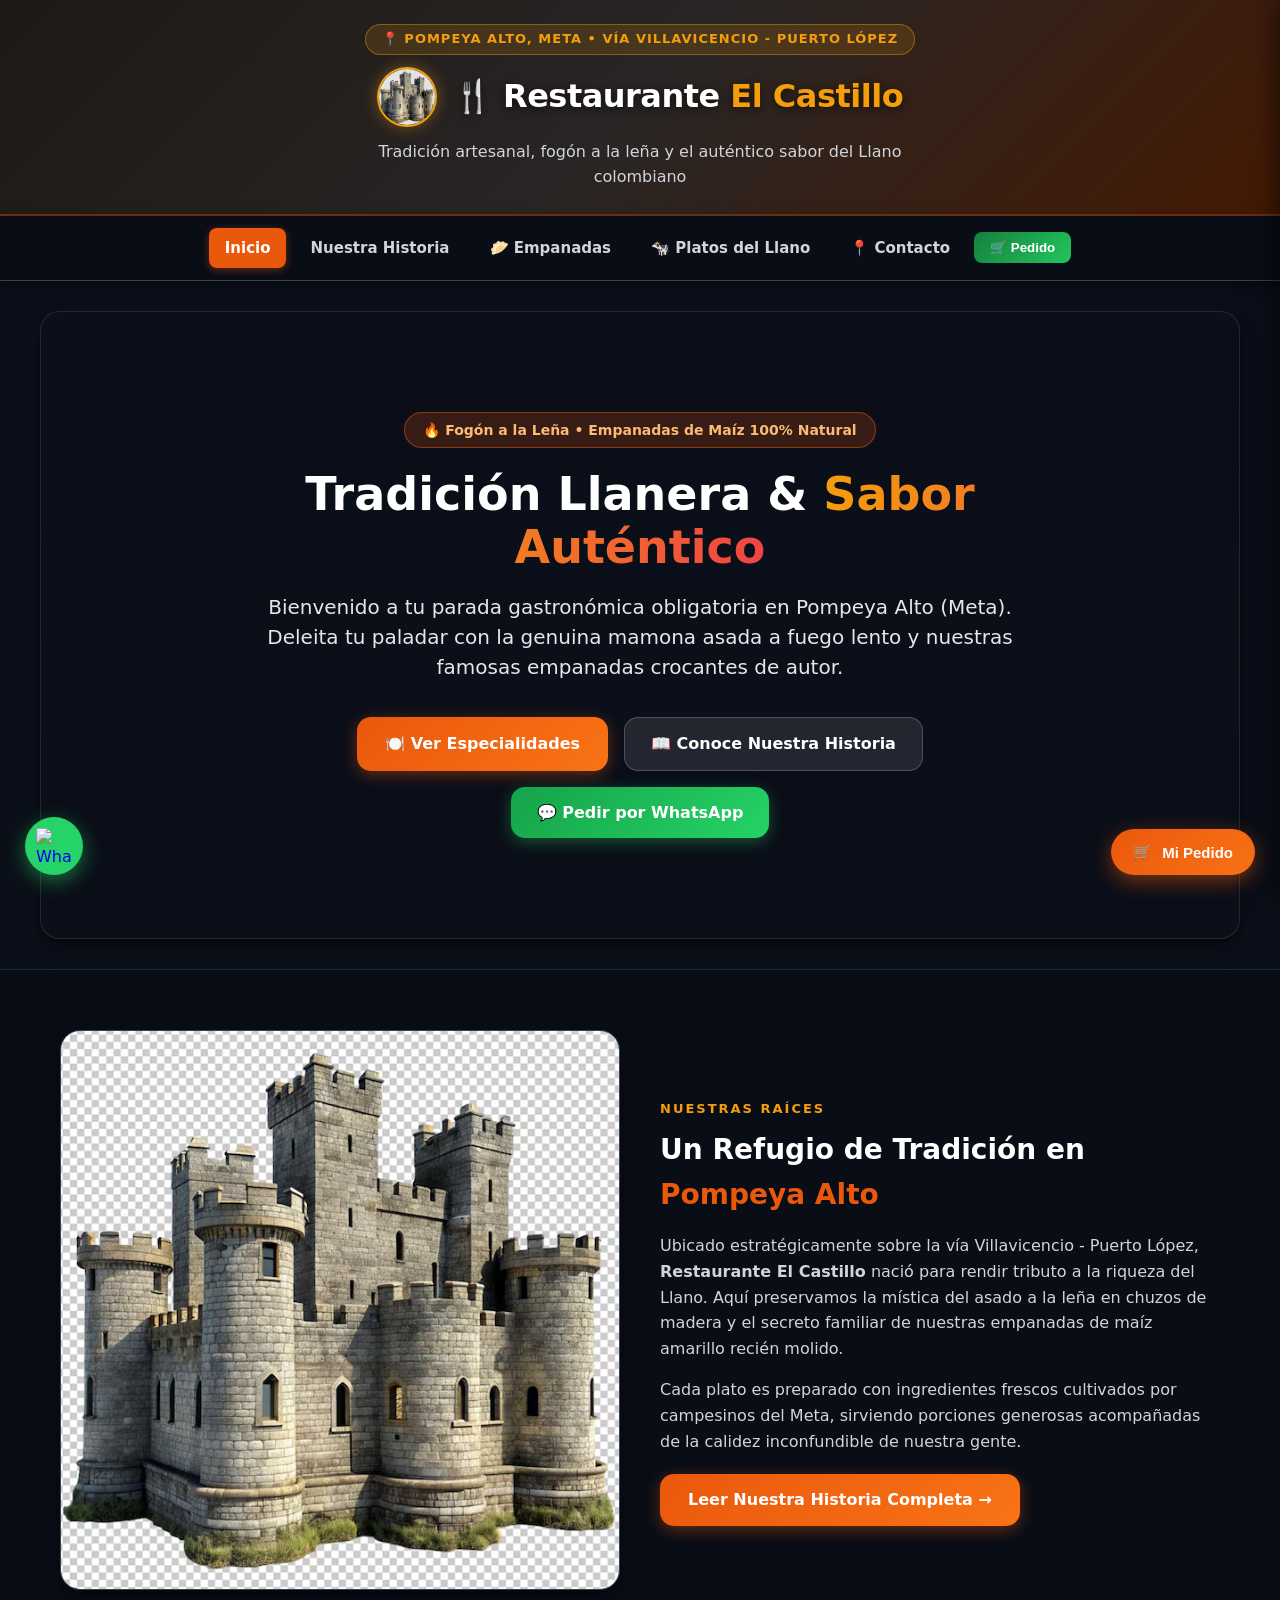
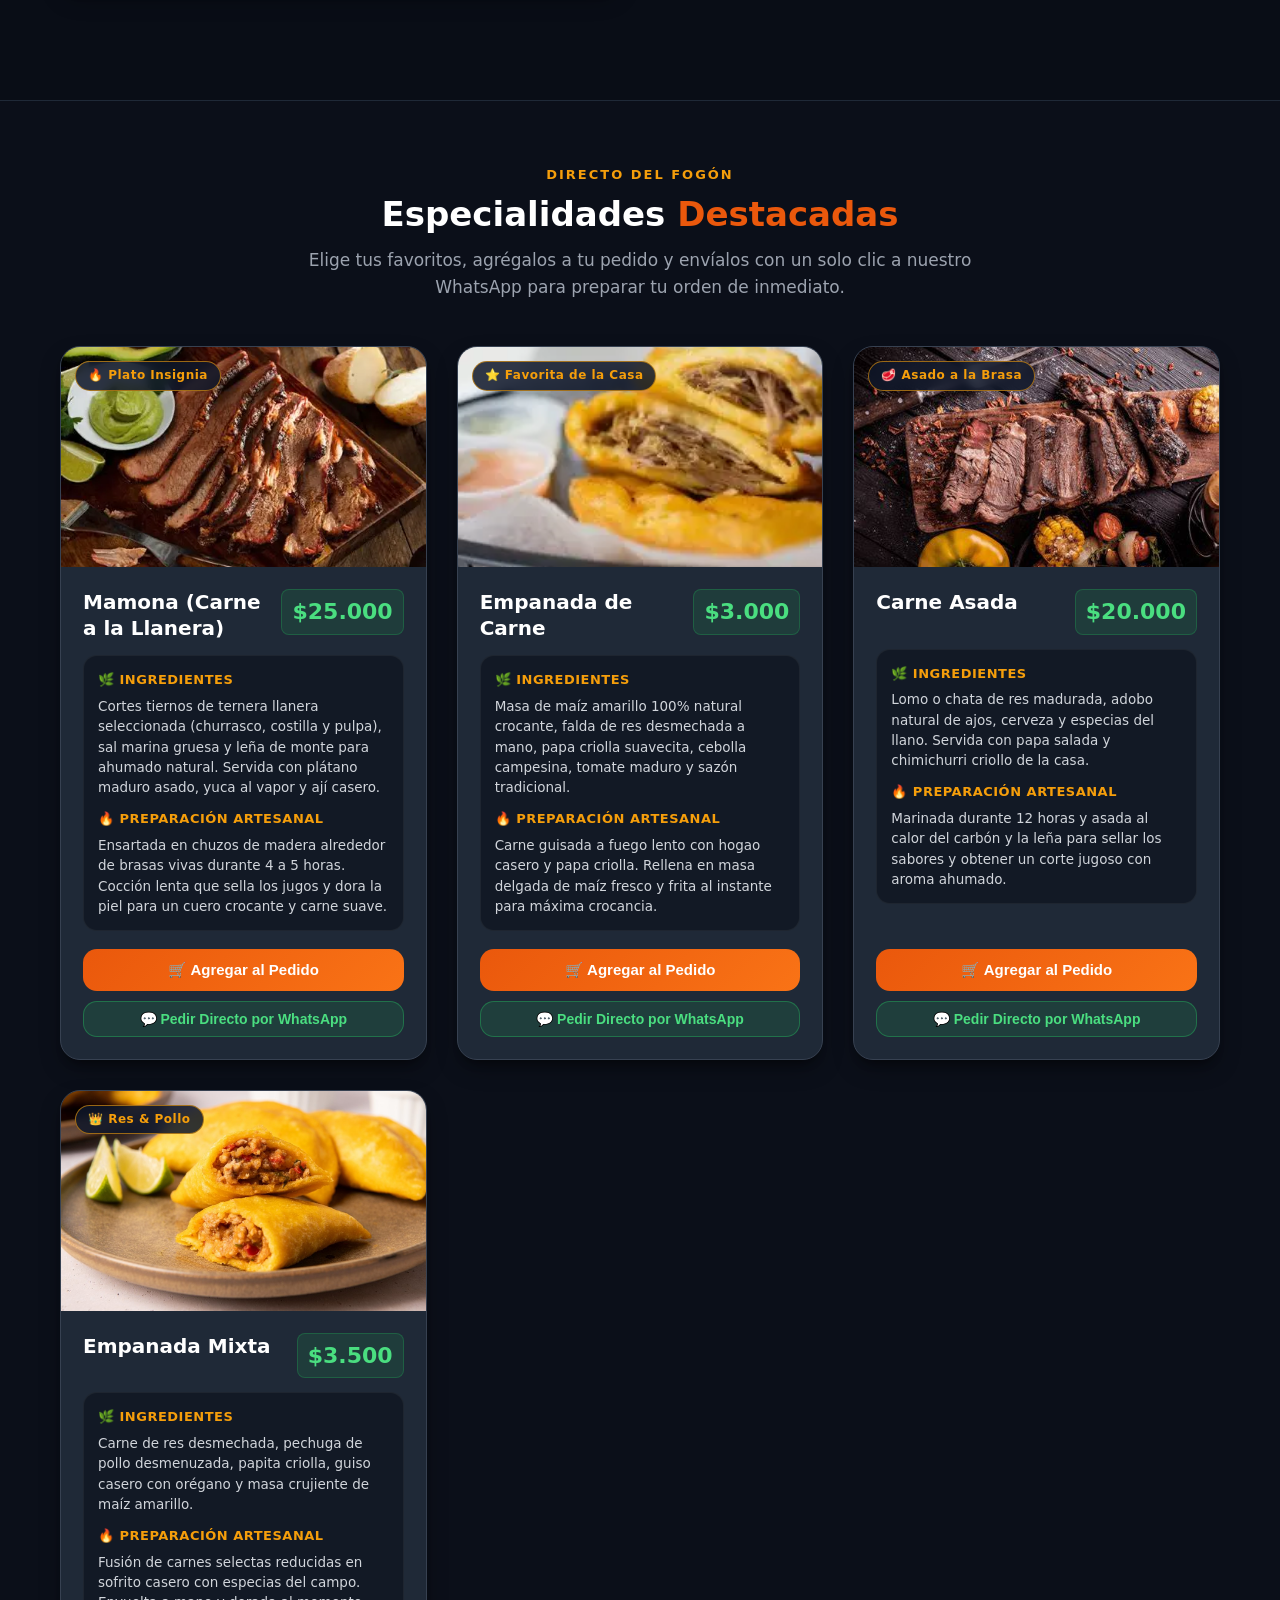
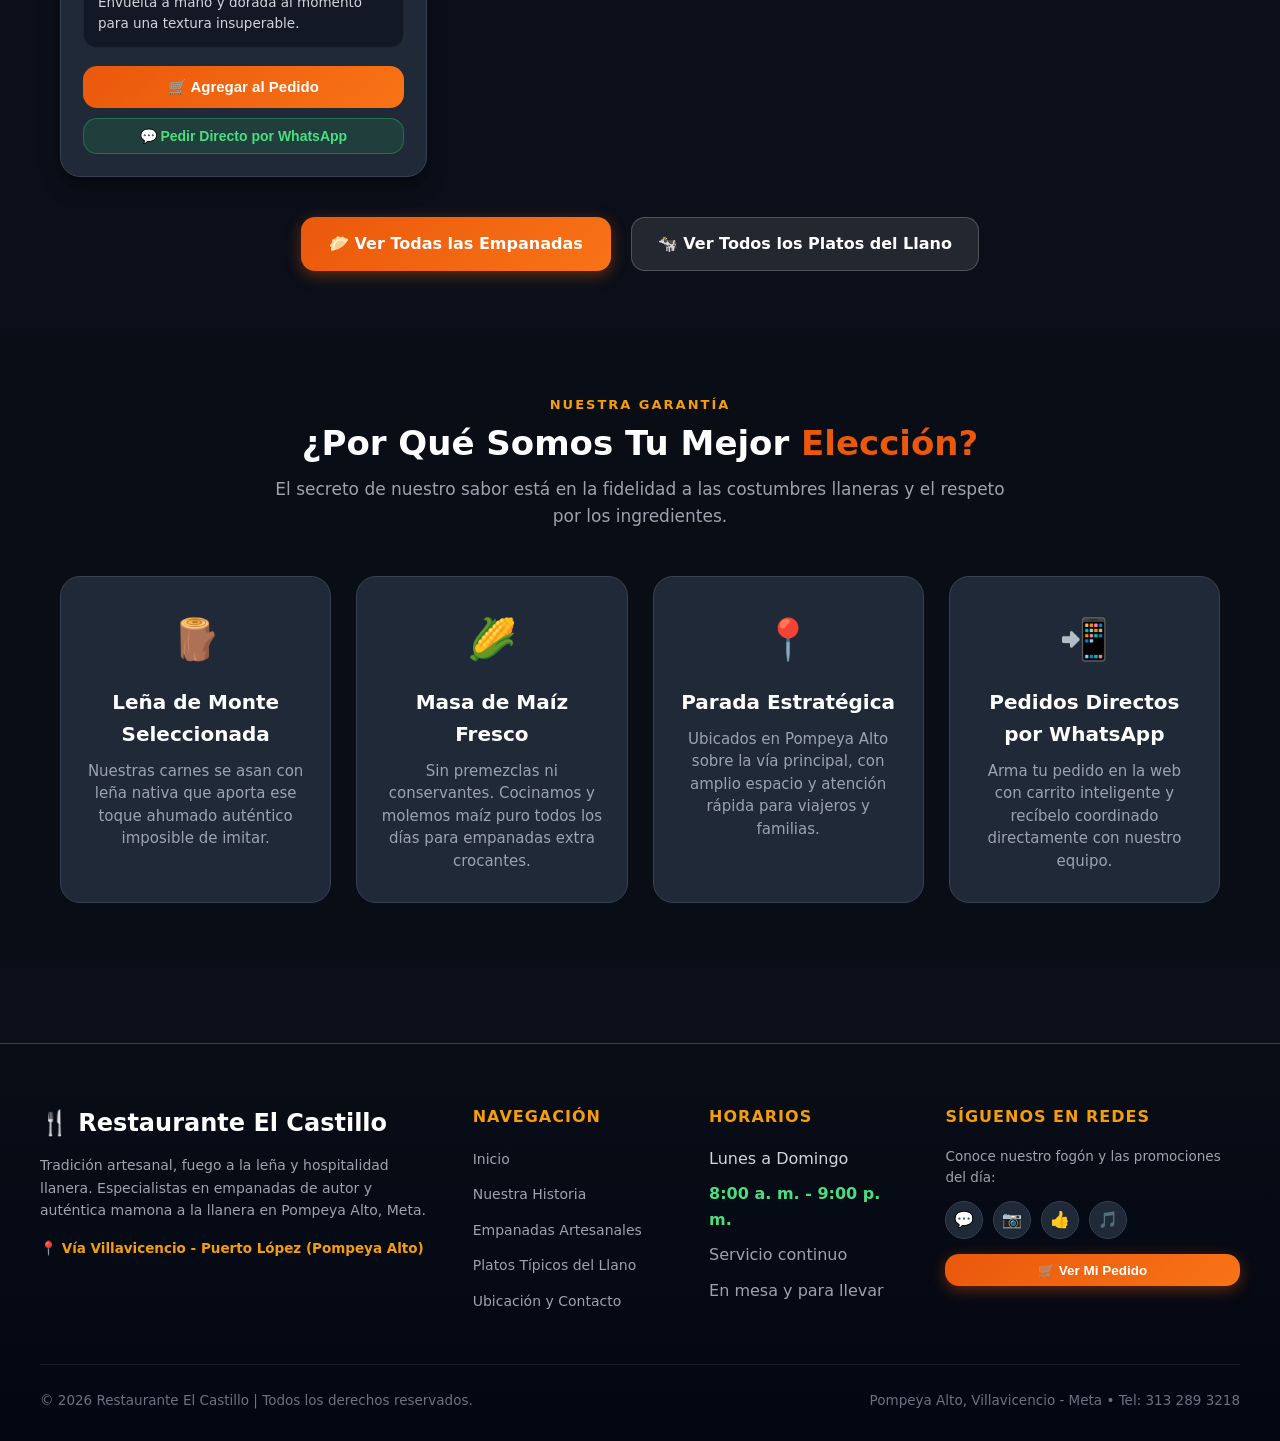
==== index.html @ 18d4d0b6 "Add files via upload Primera versión de la página del restaurante" ====
<!DOCTYPE html>
<html lang="es">
<head>
    <meta charset="UTF-8">
    <meta name="viewport" content="width=device-width, initial-scale=1.0">
    <title>Restaurante El Castillo | Sabor Auténtico del Llano y Empanadas</title>
    <link rel="icon" href="imgs/castillo.avif">
    <link rel="stylesheet" href="css/estilos.css">
</head>
<body>

<header>
    <div class="header-container">
        <span class="brand-badge">📍 Pompeya Alto, Meta • Vía Villavicencio - Puerto López</span>
        <div class="header-logo-title">
            <img src="imgs/castillo.avif" alt="Logo Restaurante El Castillo" class="header-logo-img">
            <h1>🍴 Restaurante <span>El Castillo</span></h1>
        </div>
        <p>Tradición artesanal, fogón a la leña y el auténtico sabor del Llano colombiano</p>
    </div>
</header>

<nav>
    <a href="index.html" class="active">Inicio</a>
    <a href="historia.html">Nuestra Historia</a>
    <a href="empanadas.html">🥟 Empanadas</a>
    <a href="llano.html">🐄 Platos del Llano</a>
    <a href="contacto.html">📍 Contacto</a>
    <button class="nav-cart-btn" onclick="CastilloCart.openCart()">
        🛒 Pedido <span class="nav-cart-badge" style="display:none;">0</span>
    </button>
</nav>

<!-- Hero Principal -->
<section id="inicio" class="hero">
    <div class="hero-content">
        <div class="hero-badge">
            🔥 Fogón a la Leña • Empanadas de Maíz 100% Natural
        </div>
        <h2>Tradición Llanera & <span>Sabor Auténtico</span></h2>
        <p>
            Bienvenido a tu parada gastronómica obligatoria en Pompeya Alto (Meta). Deleita tu paladar con la genuina mamona asada a fuego lento y nuestras famosas empanadas crocantes de autor.
        </p>
        <div class="hero-buttons">
            <a href="#especialidades" class="btn-primary">
                🍽️ Ver Especialidades
            </a>
            <a href="historia.html" class="btn-secondary">
                📖 Conoce Nuestra Historia
            </a>
            <a href="https://wa.me/573132893218?text=¡Hola!%20Deseo%20hacer%20un%20pedido%20en%20Restaurante%20El%20Castillo." target="_blank" class="btn-whatsapp-cta">
                💬 Pedir por WhatsApp
            </a>
        </div>
    </div>
</section>

<!-- Resumen Historia -->
<section id="historia-resumen" style="background: #090d16; border-top: 1px solid #1f2937; border-bottom: 1px solid #1f2937;">
    <div class="container">
        <div class="story-grid">
            <div class="story-image">
                <img src="imgs/castillo.avif" alt="Restaurante El Castillo en Pompeya Alto">
            </div>
            <div class="story-content">
                <span class="section-tag">Nuestras Raíces</span>
                <h3>Un Refugio de Tradición en <span>Pompeya Alto</span></h3>
                <p>
                    Ubicado estratégicamente sobre la vía Villavicencio - Puerto López, <strong>Restaurante El Castillo</strong> nació para rendir tributo a la riqueza del Llano. Aquí preservamos la mística del asado a la leña en chuzos de madera y el secreto familiar de nuestras empanadas de maíz amarillo recién molido.
                </p>
                <p>
                    Cada plato es preparado con ingredientes frescos cultivados por campesinos del Meta, sirviendo porciones generosas acompañadas de la calidez inconfundible de nuestra gente.
                </p>
                <div style="margin-top: 20px;">
                    <a href="historia.html" class="btn-primary" style="display: inline-flex;">
                        Leer Nuestra Historia Completa →
                    </a>
                </div>
            </div>
        </div>
    </div>
</section>

<!-- Especialidades Destacadas -->
<section id="especialidades">
    <div class="container">
        <div class="section-header">
            <span class="section-tag">Directo del Fogón</span>
            <h2 class="section-title">Especialidades <span>Destacadas</span></h2>
            <p class="section-description">
                Elige tus favoritos, agrégalos a tu pedido y envíalos con un solo clic a nuestro WhatsApp para preparar tu orden de inmediato.
            </p>
        </div>

        <div class="productos-grid">

            <!-- Plato 1: Mamona -->
            <div class="card-producto">
                <div class="card-img-wrapper">
                    <span class="card-badge">🔥 Plato Insignia</span>
                    <img src="imgs/mamona.webp" alt="Mamona Llanera El Castillo">
                </div>
                <div class="card-body">
                    <div class="card-header-info">
                        <h3>Mamona (Carne a la Llanera)</h3>
                        <div class="precio-tag">$25.000</div>
                    </div>

                    <div class="detalle-culinario">
                        <div class="culinario-item">
                            <div class="culinario-label">
                                🌿 Ingredientes
                            </div>
                            <div class="culinario-texto">
                                Cortes tiernos de ternera llanera seleccionada (churrasco, costilla y pulpa), sal marina gruesa y leña de monte para ahumado natural. Servida con plátano maduro asado, yuca al vapor y ají casero.
                            </div>
                        </div>
                        <div class="culinario-item">
                            <div class="culinario-label">
                                🔥 Preparación Artesanal
                            </div>
                            <div class="culinario-texto">
                                Ensartada en chuzos de madera alrededor de brasas vivas durante 4 a 5 horas. Cocción lenta que sella los jugos y dora la piel para un cuero crocante y carne suave.
                            </div>
                        </div>
                    </div>

                    <div class="card-actions">
                        <button class="btn-add-cart" onclick="CastilloCart.addItem({ id: 'llano_mamona', name: 'Mamona (Carne a la Llanera)', price: 25000, img: 'imgs/mamona.webp' })">
                            🛒 Agregar al Pedido
                        </button>
                        <button class="btn-quick-wa" onclick="CastilloCart.quickOrder('Mamona (Carne a la Llanera)', 25000)">
                            💬 Pedir Directo por WhatsApp
                        </button>
                    </div>
                </div>
            </div>

            <!-- Plato 2: Empanada de Carne -->
            <div class="card-producto">
                <div class="card-img-wrapper">
                    <span class="card-badge">⭐ Favorita de la Casa</span>
                    <img src="imgs/carne.webp" alt="Empanada de Carne El Castillo">
                </div>
                <div class="card-body">
                    <div class="card-header-info">
                        <h3>Empanada de Carne</h3>
                        <div class="precio-tag">$3.000</div>
                    </div>

                    <div class="detalle-culinario">
                        <div class="culinario-item">
                            <div class="culinario-label">
                                🌿 Ingredientes
                            </div>
                            <div class="culinario-texto">
                                Masa de maíz amarillo 100% natural crocante, falda de res desmechada a mano, papa criolla suavecita, cebolla campesina, tomate maduro y sazón tradicional.
                            </div>
                        </div>
                        <div class="culinario-item">
                            <div class="culinario-label">
                                🔥 Preparación Artesanal
                            </div>
                            <div class="culinario-texto">
                                Carne guisada a fuego lento con hogao casero y papa criolla. Rellena en masa delgada de maíz fresco y frita al instante para máxima crocancia.
                            </div>
                        </div>
                    </div>

                    <div class="card-actions">
                        <button class="btn-add-cart" onclick="CastilloCart.addItem({ id: 'emp_carne', name: 'Empanada de Carne', price: 3000, img: 'imgs/carne.webp' })">
                            🛒 Agregar al Pedido
                        </button>
                        <button class="btn-quick-wa" onclick="CastilloCart.quickOrder('Empanada de Carne', 3000)">
                            💬 Pedir Directo por WhatsApp
                        </button>
                    </div>
                </div>
            </div>

            <!-- Plato 3: Carne Asada -->
            <div class="card-producto">
                <div class="card-img-wrapper">
                    <span class="card-badge">🥩 Asado a la Brasa</span>
                    <img src="imgs/carne asada.jpg" alt="Carne Asada El Castillo">
                </div>
                <div class="card-body">
                    <div class="card-header-info">
                        <h3>Carne Asada</h3>
                        <div class="precio-tag">$20.000</div>
                    </div>

                    <div class="detalle-culinario">
                        <div class="culinario-item">
                            <div class="culinario-label">
                                🌿 Ingredientes
                            </div>
                            <div class="culinario-texto">
                                Lomo o chata de res madurada, adobo natural de ajos, cerveza y especias del llano. Servida con papa salada y chimichurri criollo de la casa.
                            </div>
                        </div>
                        <div class="culinario-item">
                            <div class="culinario-label">
                                🔥 Preparación Artesanal
                            </div>
                            <div class="culinario-texto">
                                Marinada durante 12 horas y asada al calor del carbón y la leña para sellar los sabores y obtener un corte jugoso con aroma ahumado.
                            </div>
                        </div>
                    </div>

                    <div class="card-actions">
                        <button class="btn-add-cart" onclick="CastilloCart.addItem({ id: 'llano_carne_asada', name: 'Carne Asada', price: 20000, img: 'imgs/carne asada.jpg' })">
                            🛒 Agregar al Pedido
                        </button>
                        <button class="btn-quick-wa" onclick="CastilloCart.quickOrder('Carne Asada', 20000)">
                            💬 Pedir Directo por WhatsApp
                        </button>
                    </div>
                </div>
            </div>

            <!-- Plato 4: Empanada Mixta -->
            <div class="card-producto">
                <div class="card-img-wrapper">
                    <span class="card-badge">👑 Res & Pollo</span>
                    <img src="imgs/mixtas.jpg" alt="Empanada Mixta El Castillo">
                </div>
                <div class="card-body">
                    <div class="card-header-info">
                        <h3>Empanada Mixta</h3>
                        <div class="precio-tag">$3.500</div>
                    </div>

                    <div class="detalle-culinario">
                        <div class="culinario-item">
                            <div class="culinario-label">
                                🌿 Ingredientes
                            </div>
                            <div class="culinario-texto">
                                Carne de res desmechada, pechuga de pollo desmenuzada, papita criolla, guiso casero con orégano y masa crujiente de maíz amarillo.
                            </div>
                        </div>
                        <div class="culinario-item">
                            <div class="culinario-label">
                                🔥 Preparación Artesanal
                            </div>
                            <div class="culinario-texto">
                                Fusión de carnes selectas reducidas en sofrito casero con especias del campo. Envuelta a mano y dorada al momento para una textura insuperable.
                            </div>
                        </div>
                    </div>

                    <div class="card-actions">
                        <button class="btn-add-cart" onclick="CastilloCart.addItem({ id: 'emp_mixta', name: 'Empanada Mixta', price: 3500, img: 'imgs/mixtas.jpg' })">
                            🛒 Agregar al Pedido
                        </button>
                        <button class="btn-quick-wa" onclick="CastilloCart.quickOrder('Empanada Mixta', 3500)">
                            💬 Pedir Directo por WhatsApp
                        </button>
                    </div>
                </div>
            </div>

        </div>

        <!-- Enlaces a Menús Completos -->
        <div style="display: flex; justify-content: center; gap: 20px; margin-top: 40px; flex-wrap: wrap;">
            <a href="empanadas.html" class="btn-primary">
                🥟 Ver Todas las Empanadas
            </a>
            <a href="llano.html" class="btn-secondary">
                🐄 Ver Todos los Platos del Llano
            </a>
        </div>
    </div>
</section>

<!-- Sección Por Qué Elegirnos -->
<section id="por-que-elegirnos" style="background: #090d16;">
    <div class="container">
        <div class="section-header">
            <span class="section-tag">Nuestra Garantía</span>
            <h2 class="section-title">¿Por Qué Somos Tu Mejor <span>Elección?</span></h2>
            <p class="section-description">
                El secreto de nuestro sabor está en la fidelidad a las costumbres llaneras y el respeto por los ingredientes.
            </p>
        </div>

        <div class="features-grid">
            <div class="feature-box">
                <span class="feature-icon">🪵</span>
                <h4>Leña de Monte Seleccionada</h4>
                <p>Nuestras carnes se asan con leña nativa que aporta ese toque ahumado auténtico imposible de imitar.</p>
            </div>

            <div class="feature-box">
                <span class="feature-icon">🌽</span>
                <h4>Masa de Maíz Fresco</h4>
                <p>Sin premezclas ni conservantes. Cocinamos y molemos maíz puro todos los días para empanadas extra crocantes.</p>
            </div>

            <div class="feature-box">
                <span class="feature-icon">📍</span>
                <h4>Parada Estratégica</h4>
                <p>Ubicados en Pompeya Alto sobre la vía principal, con amplio espacio y atención rápida para viajeros y familias.</p>
            </div>

            <div class="feature-box">
                <span class="feature-icon">📲</span>
                <h4>Pedidos Directos por WhatsApp</h4>
                <p>Arma tu pedido en la web con carrito inteligente y recíbelo coordinado directamente con nuestro equipo.</p>
            </div>
        </div>
    </div>
</section>

<!-- Footer -->
<footer class="footer">
    <div class="footer-top-grid">
        <div class="footer-brand">
            <h3>🍴 Restaurante El Castillo</h3>
            <p>
                Tradición artesanal, fuego a la leña y hospitalidad llanera. Especialistas en empanadas de autor y auténtica mamona a la llanera en Pompeya Alto, Meta.
            </p>
            <p style="color: #f59e0b; font-weight: 600; font-size: 13.5px;">
                📍 Vía Villavicencio - Puerto López (Pompeya Alto)
            </p>
        </div>

        <div class="footer-col">
            <h4>Navegación</h4>
            <ul>
                <li><a href="index.html">Inicio</a></li>
                <li><a href="historia.html">Nuestra Historia</a></li>
                <li><a href="empanadas.html">Empanadas Artesanales</a></li>
                <li><a href="llano.html">Platos Típicos del Llano</a></li>
                <li><a href="contacto.html">Ubicación y Contacto</a></li>
            </ul>
        </div>

        <div class="footer-col">
            <h4>Horarios</h4>
            <ul>
                <li><span style="color: #d1d5db;">Lunes a Domingo</span></li>
                <li><span style="color: #4ade80; font-weight: 700;">8:00 a. m. - 9:00 p. m.</span></li>
                <li style="margin-top: 10px;"><span style="color: #9ca3af;">Servicio continuo</span></li>
                <li><span style="color: #9ca3af;">En mesa y para llevar</span></li>
            </ul>
        </div>

        <div class="footer-col">
            <h4>Síguenos en Redes</h4>
            <p style="color: #9ca3af; font-size: 13.5px; margin-bottom: 10px;">Conoce nuestro fogón y las promociones del día:</p>
            <div class="footer-socials">
                <a href="https://wa.me/573132893218" target="_blank" class="footer-social-icon" title="WhatsApp Pedidos" aria-label="WhatsApp">
                    💬
                </a>
                <a href="https://instagram.com/restauranteelcastillo" target="_blank" class="footer-social-icon" title="Instagram Oficial" aria-label="Instagram">
                    📷
                </a>
                <a href="https://facebook.com/restauranteelcastillopompeya" target="_blank" class="footer-social-icon" title="Facebook Página" aria-label="Facebook">
                    👍
                </a>
                <a href="https://tiktok.com/@restauranteelcastillo" target="_blank" class="footer-social-icon" title="TikTok" aria-label="TikTok">
                    🎵
                </a>
            </div>
            <div style="margin-top: 15px;">
                <button onclick="CastilloCart.openCart()" class="btn-primary" style="padding: 8px 16px; font-size: 13.5px; width: 100%; justify-content: center;">
                    🛒 Ver Mi Pedido
                </button>
            </div>
        </div>
    </div>

    <div class="footer-bottom">
        <div>
            © 2026 Restaurante El Castillo | Todos los derechos reservados.
        </div>
        <div>
            Pompeya Alto, Villavicencio - Meta • Tel: 313 289 3218
        </div>
    </div>
</footer>

<script src="js/cart.js"></script>
</body>
</html>
---- css/estilos.css ----
/* ==========================================================
   RESTAURANTE EL CASTILLO - ESTILOS PRINCIPALES
   Sabor Tradicional, Cocina a la Leña y Empanadas de Autor
   Pompeya Alto, Meta - Colombia
   ========================================================== */

:root {
    --bg-main: #0b0f19;
    --bg-secondary: #111827;
    --bg-card: #1f2937;
    --bg-card-hover: #263345;
    --color-primary: #ea580c; /* Naranja fuego */
    --color-primary-hover: #c2410c;
    --color-accent: #f59e0b; /* Dorado brasa */
    --color-success: #16a34a; /* Verde precio */
    --color-whatsapp: #25d366; /* Verde WhatsApp */
    --color-text: #f3f4f6;
    --color-text-muted: #9ca3af;
    --color-border: #374151;
    --font-main: 'Segoe UI', system-ui, -apple-system, Roboto, sans-serif;
    --transition: all 0.25s ease-in-out;
    --radius-sm: 8px;
    --radius-md: 14px;
    --radius-lg: 20px;
    --shadow-card: 0 10px 25px -5px rgba(0, 0, 0, 0.4), 0 8px 10px -6px rgba(0, 0, 0, 0.4);
    --shadow-glow: 0 0 20px rgba(234, 88, 12, 0.3);
}

* {
    box-sizing: border-box;
    margin: 0;
    padding: 0;
}

body {
    font-family: var(--font-main);
    background-color: var(--bg-main);
    color: var(--color-text);
    line-height: 1.6;
    overflow-x: hidden;
}

/* ==========================================================
   HEADER & TOP BAR
   ========================================================== */
header {
    background: linear-gradient(135deg, #1c1917 0%, #292524 50%, #451a03 100%);
    border-bottom: 2px solid #78350f;
    padding: 24px 20px;
    text-align: center;
    position: relative;
    box-shadow: 0 4px 20px rgba(0,0,0,0.5);
}

.header-container {
    max-width: 1200px;
    margin: 0 auto;
    display: flex;
    flex-direction: column;
    align-items: center;
    justify-content: center;
    gap: 12px;
}

.brand-badge {
    display: inline-flex;
    align-items: center;
    gap: 8px;
    background: rgba(245, 158, 11, 0.15);
    border: 1px solid rgba(245, 158, 11, 0.4);
    color: var(--color-accent);
    padding: 4px 16px;
    border-radius: 50px;
    font-size: 13px;
    font-weight: 600;
    text-transform: uppercase;
    letter-spacing: 1px;
}

.header-logo-title {
    display: flex;
    align-items: center;
    justify-content: center;
    gap: 16px;
    flex-wrap: wrap;
}

.header-logo-img {
    width: 60px;
    height: 60px;
    border-radius: 50%;
    object-fit: cover;
    border: 2px solid var(--color-accent);
    box-shadow: 0 0 15px rgba(245, 158, 11, 0.4);
}

header h1 {
    font-size: 32px;
    color: #ffffff;
    letter-spacing: -0.5px;
    font-weight: 800;
    text-shadow: 0 2px 8px rgba(0,0,0,0.6);
}

header h1 span {
    color: var(--color-accent);
}

header p {
    color: #d1d5db;
    font-size: 16px;
    max-width: 600px;
    margin: 0 auto;
}

/* ==========================================================
   BARRA DE NAVEGACIÓN
   ========================================================== */
nav {
    display: flex;
    justify-content: center;
    align-items: center;
    gap: 8px;
    background: #090d16;
    padding: 12px 20px;
    position: sticky;
    top: 0;
    z-index: 100;
    box-shadow: 0 4px 12px rgba(0,0,0,0.5);
    border-bottom: 1px solid var(--color-border);
    flex-wrap: wrap;
}

nav a {
    color: #d1d5db;
    text-decoration: none;
    font-weight: 600;
    font-size: 15px;
    padding: 8px 16px;
    border-radius: var(--radius-sm);
    transition: var(--transition);
    display: inline-flex;
    align-items: center;
    gap: 6px;
}

nav a:hover {
    color: #ffffff;
    background: rgba(255, 255, 255, 0.08);
}

nav a.active {
    color: #ffffff;
    background: var(--color-primary);
    box-shadow: 0 2px 8px rgba(234, 88, 12, 0.4);
}

.nav-cart-btn {
    background: linear-gradient(135deg, #15803d, #22c55e);
    color: #ffffff !important;
    border: none;
    cursor: pointer;
    font-weight: 700;
    display: inline-flex;
    align-items: center;
    gap: 8px;
    padding: 8px 16px;
    border-radius: var(--radius-sm);
    transition: var(--transition);
}

.nav-cart-btn:hover {
    filter: brightness(1.1);
    transform: scale(1.03);
}

.nav-cart-badge {
    background: #ffffff;
    color: #15803d;
    border-radius: 50px;
    padding: 2px 7px;
    font-size: 12px;
    font-weight: 800;
    min-width: 20px;
    text-align: center;
}

/* ==========================================================
   SECCIONES Y CONTENEDORES COMUNES
   ========================================================== */
.container {
    max-width: 1200px;
    margin: 0 auto;
    padding: 0 20px;
}

section {
    padding: 60px 20px;
}

.section-header {
    text-align: center;
    max-width: 750px;
    margin: 0 auto 45px auto;
}

.section-tag {
    color: var(--color-accent);
    text-transform: uppercase;
    font-size: 13px;
    font-weight: 700;
    letter-spacing: 2px;
    display: inline-block;
    margin-bottom: 8px;
}

.section-title {
    font-size: 34px;
    font-weight: 800;
    color: #ffffff;
    margin-bottom: 12px;
    line-height: 1.2;
}

.section-title span {
    color: var(--color-primary);
}

.section-description {
    color: var(--color-text-muted);
    font-size: 17px;
}

/* ==========================================================
   HERO BANNER
   ========================================================== */
.hero {
    text-align: center;
    background: linear-gradient(rgba(11, 15, 25, 0.8), rgba(11, 15, 25, 0.9)), 
                url('https://images.unsplash.com/photo-1555396273-367ea4eb4db5?auto=format&fit=crop&w=1600&q=80');
    background-size: cover;
    background-position: center;
    padding: 100px 24px;
    border-radius: var(--radius-lg);
    margin: 30px auto;
    max-width: 1200px;
    box-shadow: var(--shadow-card);
    border: 1px solid rgba(255, 255, 255, 0.1);
    position: relative;
    overflow: hidden;
}

.hero-content {
    max-width: 800px;
    margin: 0 auto;
    position: relative;
    z-index: 2;
}

.hero-badge {
    background: rgba(234, 88, 12, 0.2);
    border: 1px solid rgba(234, 88, 12, 0.5);
    color: #fdba74;
    padding: 6px 18px;
    border-radius: 50px;
    font-size: 14px;
    font-weight: 600;
    display: inline-flex;
    align-items: center;
    gap: 8px;
    margin-bottom: 20px;
}

.hero h2 {
    font-size: 46px;
    font-weight: 900;
    color: #ffffff;
    line-height: 1.15;
    margin-bottom: 18px;
}

.hero h2 span {
    background: linear-gradient(90deg, #f59e0b, #ef4444);
    -webkit-background-clip: text;
    -webkit-text-fill-color: transparent;
}

.hero p {
    font-size: 20px;
    color: #e5e7eb;
    margin-bottom: 35px;
    line-height: 1.5;
}

.hero-buttons {
    display: flex;
    justify-content: center;
    gap: 16px;
    flex-wrap: wrap;
}

/* Subpage Hero */
.page-hero {
    text-align: center;
    background: linear-gradient(180deg, rgba(17, 24, 39, 0.95) 0%, rgba(11, 15, 25, 0.8) 100%);
    padding: 50px 20px 30px;
    border-bottom: 1px solid var(--color-border);
}

.page-hero h1 {
    font-size: 38px;
    color: #ffffff;
    font-weight: 800;
    margin-bottom: 10px;
}

.page-hero p {
    color: var(--color-text-muted);
    font-size: 18px;
    max-width: 650px;
    margin: 0 auto;
}

/* ==========================================================
   BOTONES
   ========================================================== */
.btn-primary {
    background: linear-gradient(135deg, var(--color-primary), #f97316);
    color: #ffffff;
    padding: 13px 28px;
    border-radius: var(--radius-md);
    text-decoration: none;
    font-weight: 700;
    font-size: 16px;
    display: inline-flex;
    align-items: center;
    gap: 10px;
    border: none;
    cursor: pointer;
    box-shadow: 0 4px 15px rgba(234, 88, 12, 0.4);
    transition: var(--transition);
}

.btn-primary:hover {
    transform: translateY(-2px);
    box-shadow: 0 6px 20px rgba(234, 88, 12, 0.6);
}

.btn-secondary {
    background: rgba(255, 255, 255, 0.1);
    color: #ffffff;
    border: 1px solid rgba(255, 255, 255, 0.2);
    padding: 13px 26px;
    border-radius: var(--radius-md);
    text-decoration: none;
    font-weight: 600;
    font-size: 16px;
    display: inline-flex;
    align-items: center;
    gap: 8px;
    transition: var(--transition);
}

.btn-secondary:hover {
    background: rgba(255, 255, 255, 0.2);
    transform: translateY(-2px);
}

.btn-whatsapp-cta {
    background: linear-gradient(135deg, #16a34a, var(--color-whatsapp));
    color: #ffffff;
    padding: 13px 26px;
    border-radius: var(--radius-md);
    text-decoration: none;
    font-weight: 700;
    font-size: 16px;
    display: inline-flex;
    align-items: center;
    gap: 10px;
    transition: var(--transition);
    box-shadow: 0 4px 15px rgba(37, 211, 102, 0.35);
}

.btn-whatsapp-cta:hover {
    transform: translateY(-2px);
    box-shadow: 0 6px 22px rgba(37, 211, 102, 0.55);
}

/* ==========================================================
   GRILLA DE PRODUCTOS Y TARJETAS GASTRONÓMICAS
   ========================================================== */
.productos-grid {
    display: grid;
    grid-template-columns: repeat(auto-fill, minmax(340px, 1fr));
    gap: 30px;
    max-width: 1200px;
    margin: 0 auto;
}

.card-producto {
    background: var(--bg-card);
    border-radius: var(--radius-lg);
    overflow: hidden;
    box-shadow: var(--shadow-card);
    border: 1px solid var(--color-border);
    transition: var(--transition);
    display: flex;
    flex-direction: column;
    position: relative;
}

.card-producto:hover {
    transform: translateY(-6px);
    border-color: rgba(245, 158, 11, 0.5);
    box-shadow: 0 15px 30px rgba(0, 0, 0, 0.6);
}

.card-img-wrapper {
    position: relative;
    width: 100%;
    height: 220px;
    overflow: hidden;
    background: #020617;
}

.card-img-wrapper img {
    width: 100%;
    height: 100%;
    object-fit: cover;
    transition: transform 0.5s ease;
}

.card-producto:hover .card-img-wrapper img {
    transform: scale(1.06);
}

.card-badge {
    position: absolute;
    top: 14px;
    left: 14px;
    background: rgba(15, 23, 42, 0.85);
    backdrop-filter: blur(4px);
    border: 1px solid rgba(245, 158, 11, 0.6);
    color: var(--color-accent);
    padding: 4px 12px;
    border-radius: 50px;
    font-size: 12px;
    font-weight: 700;
    letter-spacing: 0.5px;
    z-index: 2;
}

.card-body {
    padding: 22px;
    display: flex;
    flex-direction: column;
    flex-grow: 1;
}

.card-header-info {
    display: flex;
    justify-content: space-between;
    align-items: flex-start;
    gap: 12px;
    margin-bottom: 14px;
}

.card-producto h3 {
    font-size: 20px;
    color: #ffffff;
    font-weight: 700;
    line-height: 1.3;
}

.precio-tag {
    font-size: 22px;
    font-weight: 800;
    color: #4ade80;
    white-space: nowrap;
    background: rgba(34, 197, 94, 0.12);
    padding: 4px 10px;
    border-radius: var(--radius-sm);
    border: 1px solid rgba(34, 197, 94, 0.25);
}

/* Ficha gastronómica: Ingredientes y Preparación */
.detalle-culinario {
    background: rgba(11, 15, 25, 0.6);
    border-radius: var(--radius-md);
    padding: 14px;
    margin-bottom: 18px;
    border: 1px solid rgba(255, 255, 255, 0.05);
}

.culinario-item {
    margin-bottom: 12px;
}

.culinario-item:last-child {
    margin-bottom: 0;
}

.culinario-label {
    display: flex;
    align-items: center;
    gap: 6px;
    font-size: 13px;
    font-weight: 700;
    color: var(--color-accent);
    text-transform: uppercase;
    letter-spacing: 0.5px;
    margin-bottom: 5px;
}

.culinario-texto {
    font-size: 13.5px;
    color: #d1d5db;
    line-height: 1.5;
}

.card-actions {
    margin-top: auto;
    display: flex;
    flex-direction: column;
    gap: 10px;
}

.btn-add-cart {
    width: 100%;
    background: linear-gradient(135deg, var(--color-primary), #f97316);
    color: #ffffff;
    border: none;
    padding: 12px;
    border-radius: var(--radius-md);
    font-weight: 700;
    font-size: 15px;
    cursor: pointer;
    display: flex;
    align-items: center;
    justify-content: center;
    gap: 8px;
    transition: var(--transition);
}

.btn-add-cart:hover {
    filter: brightness(1.1);
    transform: translateY(-2px);
}

.btn-quick-wa {
    width: 100%;
    background: rgba(37, 211, 102, 0.12);
    color: #4ade80;
    border: 1px solid rgba(37, 211, 102, 0.35);
    padding: 9px;
    border-radius: var(--radius-md);
    font-weight: 600;
    font-size: 14px;
    cursor: pointer;
    display: flex;
    align-items: center;
    justify-content: center;
    gap: 8px;
    transition: var(--transition);
}

.btn-quick-wa:hover {
    background: rgba(37, 211, 102, 0.22);
    color: #ffffff;
}

/* ==========================================================
   SECCIÓN DE CARACTERÍSTICAS / VALORES (POR QUÉ ELEGIRNOS)
   ========================================================== */
.features-grid {
    display: grid;
    grid-template-columns: repeat(auto-fit, minmax(260px, 1fr));
    gap: 25px;
    max-width: 1200px;
    margin: 0 auto;
}

.feature-box {
    background: var(--bg-card);
    border: 1px solid var(--color-border);
    padding: 30px 24px;
    border-radius: var(--radius-lg);
    text-align: center;
    transition: var(--transition);
}

.feature-box:hover {
    transform: translateY(-4px);
    border-color: var(--color-primary);
}

.feature-icon {
    font-size: 40px;
    margin-bottom: 15px;
    display: inline-block;
}

.feature-box h4 {
    font-size: 20px;
    color: #ffffff;
    margin-bottom: 10px;
    font-weight: 700;
}

.feature-box p {
    color: var(--color-text-muted);
    font-size: 15px;
    line-height: 1.5;
}

/* ==========================================================
   HISTORIA DEL RESTAURANTE (historia.html & preview)
   ========================================================== */
.story-wrapper {
    max-width: 1000px;
    margin: 0 auto;
}

.story-intro {
    background: linear-gradient(135deg, rgba(31, 41, 55, 0.7), rgba(17, 24, 39, 0.9));
    border: 1px solid var(--color-border);
    border-radius: var(--radius-lg);
    padding: 40px;
    margin-bottom: 50px;
    box-shadow: var(--shadow-card);
}

.story-quote {
    font-size: 20px;
    font-style: italic;
    color: var(--color-accent);
    border-left: 4px solid var(--color-primary);
    padding-left: 20px;
    margin: 25px 0;
    line-height: 1.6;
}

.story-grid {
    display: grid;
    grid-template-columns: 1fr 1fr;
    gap: 40px;
    align-items: center;
    margin-bottom: 50px;
}

.story-image {
    width: 100%;
    border-radius: var(--radius-lg);
    overflow: hidden;
    box-shadow: var(--shadow-card);
    border: 1px solid var(--color-border);
}

.story-image img {
    width: 100%;
    height: 100%;
    object-fit: cover;
    display: block;
}

.story-content h3 {
    font-size: 28px;
    color: #ffffff;
    margin-bottom: 16px;
}

.story-content h3 span {
    color: var(--color-primary);
}

.story-content p {
    color: #d1d5db;
    font-size: 16px;
    margin-bottom: 16px;
    line-height: 1.6;
}

.story-pillars {
    display: grid;
    grid-template-columns: repeat(auto-fit, minmax(220px, 1fr));
    gap: 20px;
    margin-top: 40px;
}

.pillar-card {
    background: var(--bg-card);
    border: 1px solid var(--color-border);
    border-radius: var(--radius-md);
    padding: 24px 20px;
    text-align: center;
}

.pillar-card .pillar-icon {
    font-size: 34px;
    margin-bottom: 10px;
}

.pillar-card h4 {
    color: var(--color-accent);
    font-size: 18px;
    margin-bottom: 8px;
}

.pillar-card p {
    font-size: 14px;
    color: var(--color-text-muted);
}

/* ==========================================================
   SECCIÓN DE CONTACTO Y REDES SOCIALES
   ========================================================== */
.contacto-grid {
    display: grid;
    grid-template-columns: 1fr 1fr;
    gap: 30px;
    max-width: 1200px;
    margin: 0 auto;
}

.contacto-card {
    background: var(--bg-card);
    border: 1px solid var(--color-border);
    border-radius: var(--radius-lg);
    padding: 35px;
    box-shadow: var(--shadow-card);
}

.contacto-card h3 {
    font-size: 26px;
    color: #ffffff;
    margin-bottom: 20px;
}

.info-item {
    display: flex;
    align-items: flex-start;
    gap: 16px;
    margin-bottom: 20px;
}

.info-icon {
    font-size: 24px;
    background: rgba(255, 255, 255, 0.06);
    width: 48px;
    height: 48px;
    border-radius: 12px;
    display: flex;
    align-items: center;
    justify-content: center;
    flex-shrink: 0;
}

.info-text h5 {
    font-size: 16px;
    color: var(--color-accent);
    margin-bottom: 4px;
    font-weight: 700;
}

.info-text p {
    color: #d1d5db;
    font-size: 15px;
    margin: 0;
}

.map-container {
    width: 100%;
    height: 100%;
    min-height: 380px;
    border-radius: var(--radius-lg);
    overflow: hidden;
    border: 1px solid var(--color-border);
    box-shadow: var(--shadow-card);
}

.map-container iframe {
    width: 100%;
    height: 100%;
    min-height: 380px;
    border: 0;
    display: block;
}

/* Redes Sociales */
.social-section {
    margin-top: 30px;
    padding-top: 25px;
    border-top: 1px solid var(--color-border);
}

.social-section h4 {
    font-size: 18px;
    color: #ffffff;
    margin-bottom: 16px;
}

.social-links-grid {
    display: flex;
    gap: 14px;
    flex-wrap: wrap;
}

.social-btn {
    display: inline-flex;
    align-items: center;
    gap: 10px;
    padding: 10px 18px;
    border-radius: var(--radius-md);
    text-decoration: none;
    font-weight: 600;
    font-size: 14px;
    color: #ffffff;
    transition: var(--transition);
}

.social-btn.wa {
    background: #15803d;
}
.social-btn.wa:hover {
    background: #16a34a;
    transform: translateY(-2px);
}

.social-btn.ig {
    background: linear-gradient(45deg, #f09433, #e6683c, #dc2743, #cc2366, #bc1888);
}
.social-btn.ig:hover {
    filter: brightness(1.15);
    transform: translateY(-2px);
}

.social-btn.fb {
    background: #1877f2;
}
.social-btn.fb:hover {
    background: #166fe5;
    transform: translateY(-2px);
}

.social-btn.tt {
    background: #000000;
    border: 1px solid #333;
}
.social-btn.tt:hover {
    background: #111;
    border-color: #00f2fe;
    transform: translateY(-2px);
}

.social-btn img,
.social-btn svg {
    width: 20px;
    height: 20px;
    fill: currentColor;
}

/* ==========================================================
   CARRITO DE COMPRAS INTERACTIVO (DRAWER & OVERLAY)
   ========================================================== */
.cart-overlay {
    position: fixed;
    top: 0;
    left: 0;
    width: 100vw;
    height: 100vh;
    background: rgba(0, 0, 0, 0.7);
    backdrop-filter: blur(4px);
    z-index: 1000;
    opacity: 0;
    visibility: hidden;
    transition: var(--transition);
}

.cart-overlay.active {
    opacity: 1;
    visibility: visible;
}

.cart-drawer {
    position: fixed;
    top: 0;
    right: -450px;
    width: 100%;
    max-width: 440px;
    height: 100vh;
    background: var(--bg-secondary);
    border-left: 1px solid var(--color-border);
    z-index: 1001;
    display: flex;
    flex-direction: column;
    box-shadow: -10px 0 30px rgba(0, 0, 0, 0.7);
    transition: right 0.35s cubic-bezier(0.16, 1, 0.3, 1);
}

.cart-drawer.active {
    right: 0;
}

.cart-header {
    display: flex;
    justify-content: space-between;
    align-items: center;
    padding: 20px;
    border-bottom: 1px solid var(--color-border);
    background: #0d131f;
}

.cart-header-title {
    display: flex;
    align-items: center;
    gap: 10px;
}

.cart-header h3 {
    font-size: 20px;
    color: #ffffff;
}

.cart-close-btn {
    background: transparent;
    border: none;
    color: var(--color-text-muted);
    font-size: 28px;
    cursor: pointer;
    line-height: 1;
    padding: 4px 8px;
    border-radius: var(--radius-sm);
    transition: var(--transition);
}

.cart-close-btn:hover {
    color: #ffffff;
    background: rgba(255, 255, 255, 0.1);
}

.cart-body {
    flex-grow: 1;
    overflow-y: auto;
    padding: 20px;
}

.cart-items-list {
    display: flex;
    flex-direction: column;
    gap: 14px;
}

.cart-item-row {
    display: flex;
    align-items: center;
    gap: 14px;
    background: var(--bg-card);
    border: 1px solid var(--color-border);
    padding: 12px;
    border-radius: var(--radius-md);
}

.cart-item-thumb {
    width: 60px;
    height: 60px;
    object-fit: cover;
    border-radius: var(--radius-sm);
    flex-shrink: 0;
}

.cart-item-details {
    flex-grow: 1;
}

.cart-item-title {
    font-size: 15px;
    color: #ffffff;
    font-weight: 700;
    margin-bottom: 2px;
}

.cart-item-price-unit {
    font-size: 13px;
    color: var(--color-text-muted);
}

.cart-item-subtotal {
    font-size: 13.5px;
    color: var(--color-accent);
    margin-top: 2px;
}

.cart-item-actions {
    display: flex;
    flex-direction: column;
    align-items: flex-end;
    gap: 8px;
}

.qty-control {
    display: flex;
    align-items: center;
    background: #0b0f19;
    border: 1px solid var(--color-border);
    border-radius: var(--radius-sm);
    overflow: hidden;
}

.qty-control button {
    background: transparent;
    border: none;
    color: #ffffff;
    width: 26px;
    height: 26px;
    cursor: pointer;
    font-weight: bold;
    font-size: 15px;
    display: flex;
    align-items: center;
    justify-content: center;
    transition: var(--transition);
}

.qty-control button:hover {
    background: rgba(255, 255, 255, 0.15);
}

.qty-num {
    padding: 0 8px;
    font-size: 13px;
    font-weight: 700;
    color: #ffffff;
}

.btn-remove-item {
    background: transparent;
    border: none;
    color: #ef4444;
    cursor: pointer;
    font-size: 18px;
    padding: 2px;
    line-height: 1;
}

.btn-remove-item:hover {
    color: #f87171;
}

.cart-empty-state {
    text-align: center;
    padding: 60px 20px;
    color: var(--color-text-muted);
}

.cart-empty-state .empty-icon {
    font-size: 50px;
    margin-bottom: 12px;
}

.cart-empty-state h4 {
    color: #ffffff;
    font-size: 18px;
    margin-bottom: 8px;
}

.btn-explore-menu {
    margin-top: 18px;
    background: var(--color-primary);
    color: #ffffff;
    border: none;
    padding: 10px 20px;
    border-radius: var(--radius-md);
    cursor: pointer;
    font-weight: 700;
}

.cart-footer {
    padding: 20px;
    background: #0d131f;
    border-top: 1px solid var(--color-border);
}

.cart-total-row {
    display: flex;
    justify-content: space-between;
    align-items: center;
    font-size: 18px;
    font-weight: 700;
    color: #ffffff;
    margin-bottom: 16px;
    padding-bottom: 12px;
    border-bottom: 1px dashed var(--color-border);
}

.cart-total-value {
    color: #4ade80;
    font-size: 22px;
}

.cart-form {
    display: flex;
    flex-direction: column;
    gap: 10px;
    margin-bottom: 16px;
}

.form-group label {
    display: block;
    font-size: 12px;
    font-weight: 600;
    color: var(--color-accent);
    margin-bottom: 4px;
}

.form-group input,
.form-group select,
.form-group textarea {
    width: 100%;
    background: #111827;
    border: 1px solid var(--color-border);
    border-radius: var(--radius-sm);
    color: #ffffff;
    padding: 9px 12px;
    font-size: 14px;
    font-family: inherit;
}

.form-group input:focus,
.form-group select:focus,
.form-group textarea:focus {
    outline: none;
    border-color: var(--color-primary);
    box-shadow: 0 0 0 2px rgba(234, 88, 12, 0.25);
}

.btn-checkout-whatsapp {
    width: 100%;
    background: linear-gradient(135deg, #15803d, var(--color-whatsapp));
    color: #ffffff;
    border: none;
    padding: 14px;
    border-radius: var(--radius-md);
    font-size: 16px;
    font-weight: 800;
    cursor: pointer;
    display: flex;
    align-items: center;
    justify-content: center;
    gap: 10px;
    box-shadow: 0 4px 15px rgba(37, 211, 102, 0.3);
    transition: var(--transition);
}

.btn-checkout-whatsapp:hover {
    filter: brightness(1.1);
    transform: translateY(-2px);
    box-shadow: 0 6px 20px rgba(37, 211, 102, 0.5);
}

.btn-clear-cart {
    width: 100%;
    background: transparent;
    color: var(--color-text-muted);
    border: none;
    padding: 8px;
    font-size: 13px;
    cursor: pointer;
    margin-top: 8px;
    transition: var(--transition);
}

.btn-clear-cart:hover {
    color: #ef4444;
}

/* ==========================================================
   BOTONES FLOTANTES (CARRITO Y WHATSAPP)
   ========================================================== */
.floating-cart-btn {
    position: fixed;
    bottom: 25px;
    right: 25px;
    background: linear-gradient(135deg, var(--color-primary), #f97316);
    color: #ffffff;
    border: none;
    border-radius: 50px;
    padding: 14px 22px;
    display: flex;
    align-items: center;
    gap: 10px;
    font-size: 15px;
    font-weight: 700;
    cursor: pointer;
    box-shadow: 0 6px 20px rgba(234, 88, 12, 0.5);
    z-index: 990;
    transition: var(--transition);
}

.floating-cart-btn:hover {
    transform: scale(1.05) translateY(-3px);
    box-shadow: 0 8px 25px rgba(234, 88, 12, 0.7);
}

.cart-count-badge {
    background: #ffffff;
    color: var(--color-primary);
    border-radius: 50px;
    padding: 2px 8px;
    font-size: 12px;
    font-weight: 800;
}

.floating-whatsapp-btn {
    position: fixed;
    bottom: 25px;
    left: 25px;
    width: 58px;
    height: 58px;
    background: #25d366;
    border-radius: 50%;
    display: flex;
    align-items: center;
    justify-content: center;
    box-shadow: 0 6px 20px rgba(37, 211, 102, 0.5);
    z-index: 990;
    transition: var(--transition);
    text-decoration: none;
}

.floating-whatsapp-btn:hover {
    transform: scale(1.1) translateY(-3px);
}

.wa-tooltip {
    position: absolute;
    left: 70px;
    background: #111827;
    color: #ffffff;
    padding: 6px 12px;
    border-radius: var(--radius-sm);
    font-size: 13px;
    white-space: nowrap;
    opacity: 0;
    pointer-events: none;
    transition: var(--transition);
    border: 1px solid var(--color-border);
}

.floating-whatsapp-btn:hover .wa-tooltip {
    opacity: 1;
}

.cart-bounce {
    animation: bounce 0.6s cubic-bezier(0.28, 0.84, 0.42, 1);
}

@keyframes bounce {
    0%, 100% { transform: scale(1); }
    50% { transform: scale(1.2); }
}

/* Toast */
#castillo-toast {
    position: fixed;
    top: 25px;
    right: 25px;
    background: #1f2937;
    border: 1px solid var(--color-primary);
    color: #ffffff;
    padding: 12px 20px;
    border-radius: var(--radius-md);
    box-shadow: 0 8px 25px rgba(0, 0, 0, 0.6);
    font-weight: 600;
    font-size: 14px;
    z-index: 2000;
    opacity: 0;
    transform: translateY(-20px);
    transition: all 0.3s ease;
    pointer-events: none;
}

#castillo-toast.show {
    opacity: 1;
    transform: translateY(0);
}

/* ==========================================================
   FOOTER MEJORADO
   ========================================================== */
.footer {
    background: linear-gradient(180deg, #090d16 0%, #030712 100%);
    border-top: 1px solid var(--color-border);
    padding: 60px 20px 30px;
    margin-top: 80px;
    position: relative;
    overflow: hidden;
}

.footer-top-grid {
    display: grid;
    grid-template-columns: 2fr 1fr 1fr 1.5fr;
    gap: 40px;
    max-width: 1200px;
    margin: 0 auto 40px auto;
    text-align: left;
}

.footer-brand h3 {
    font-size: 24px;
    color: #ffffff;
    margin-bottom: 12px;
}

.footer-brand p {
    color: var(--color-text-muted);
    font-size: 14px;
    line-height: 1.6;
    margin-bottom: 16px;
}

.footer-col h4 {
    color: var(--color-accent);
    font-size: 16px;
    margin-bottom: 16px;
    text-transform: uppercase;
    letter-spacing: 1px;
}

.footer-col ul {
    list-style: none;
}

.footer-col ul li {
    margin-bottom: 10px;
}

.footer-col ul li a {
    color: #9ca3af;
    text-decoration: none;
    font-size: 14px;
    transition: var(--transition);
}

.footer-col ul li a:hover {
    color: var(--color-primary);
    padding-left: 4px;
}

.footer-socials {
    display: flex;
    gap: 10px;
    flex-wrap: wrap;
    margin-top: 12px;
}

.footer-social-icon {
    width: 38px;
    height: 38px;
    border-radius: 50%;
    background: #1f2937;
    border: 1px solid var(--color-border);
    display: flex;
    align-items: center;
    justify-content: center;
    color: #ffffff;
    text-decoration: none;
    transition: var(--transition);
}

.footer-social-icon:hover {
    transform: translateY(-3px);
    background: var(--color-primary);
    border-color: var(--color-primary);
}

.footer-bottom {
    max-width: 1200px;
    margin: 0 auto;
    padding-top: 25px;
    border-top: 1px solid rgba(255, 255, 255, 0.08);
    display: flex;
    justify-content: space-between;
    align-items: center;
    flex-wrap: wrap;
    gap: 15px;
    color: #6b7280;
    font-size: 13.5px;
}

/* ==========================================================
   RESPONSIVIDAD (MOBILE & TABLET)
   ========================================================== */
@media (max-width: 900px) {
    .contacto-grid,
    .story-grid {
        grid-template-columns: 1fr;
    }

    .footer-top-grid {
        grid-template-columns: 1fr 1fr;
    }
}

@media (max-width: 650px) {
    nav {
        gap: 6px;
        padding: 10px;
    }

    nav a {
        font-size: 13.5px;
        padding: 6px 10px;
    }

    .hero {
        padding: 60px 16px;
        margin: 15px 10px;
    }

    .hero h2 {
        font-size: 32px;
    }

    .hero p {
        font-size: 16px;
    }

    .productos-grid {
        grid-template-columns: 1fr;
    }

    .footer-top-grid {
        grid-template-columns: 1fr;
        text-align: center;
    }

    .footer-socials {
        justify-content: center;
    }

    .footer-bottom {
        flex-direction: column;
        text-align: center;
    }

    .floating-cart-btn {
        bottom: 15px;
        right: 15px;
        padding: 12px 18px;
        font-size: 14px;
    }

    .floating-whatsapp-btn {
        bottom: 15px;
        left: 15px;
        width: 50px;
        height: 50px;
    }
}
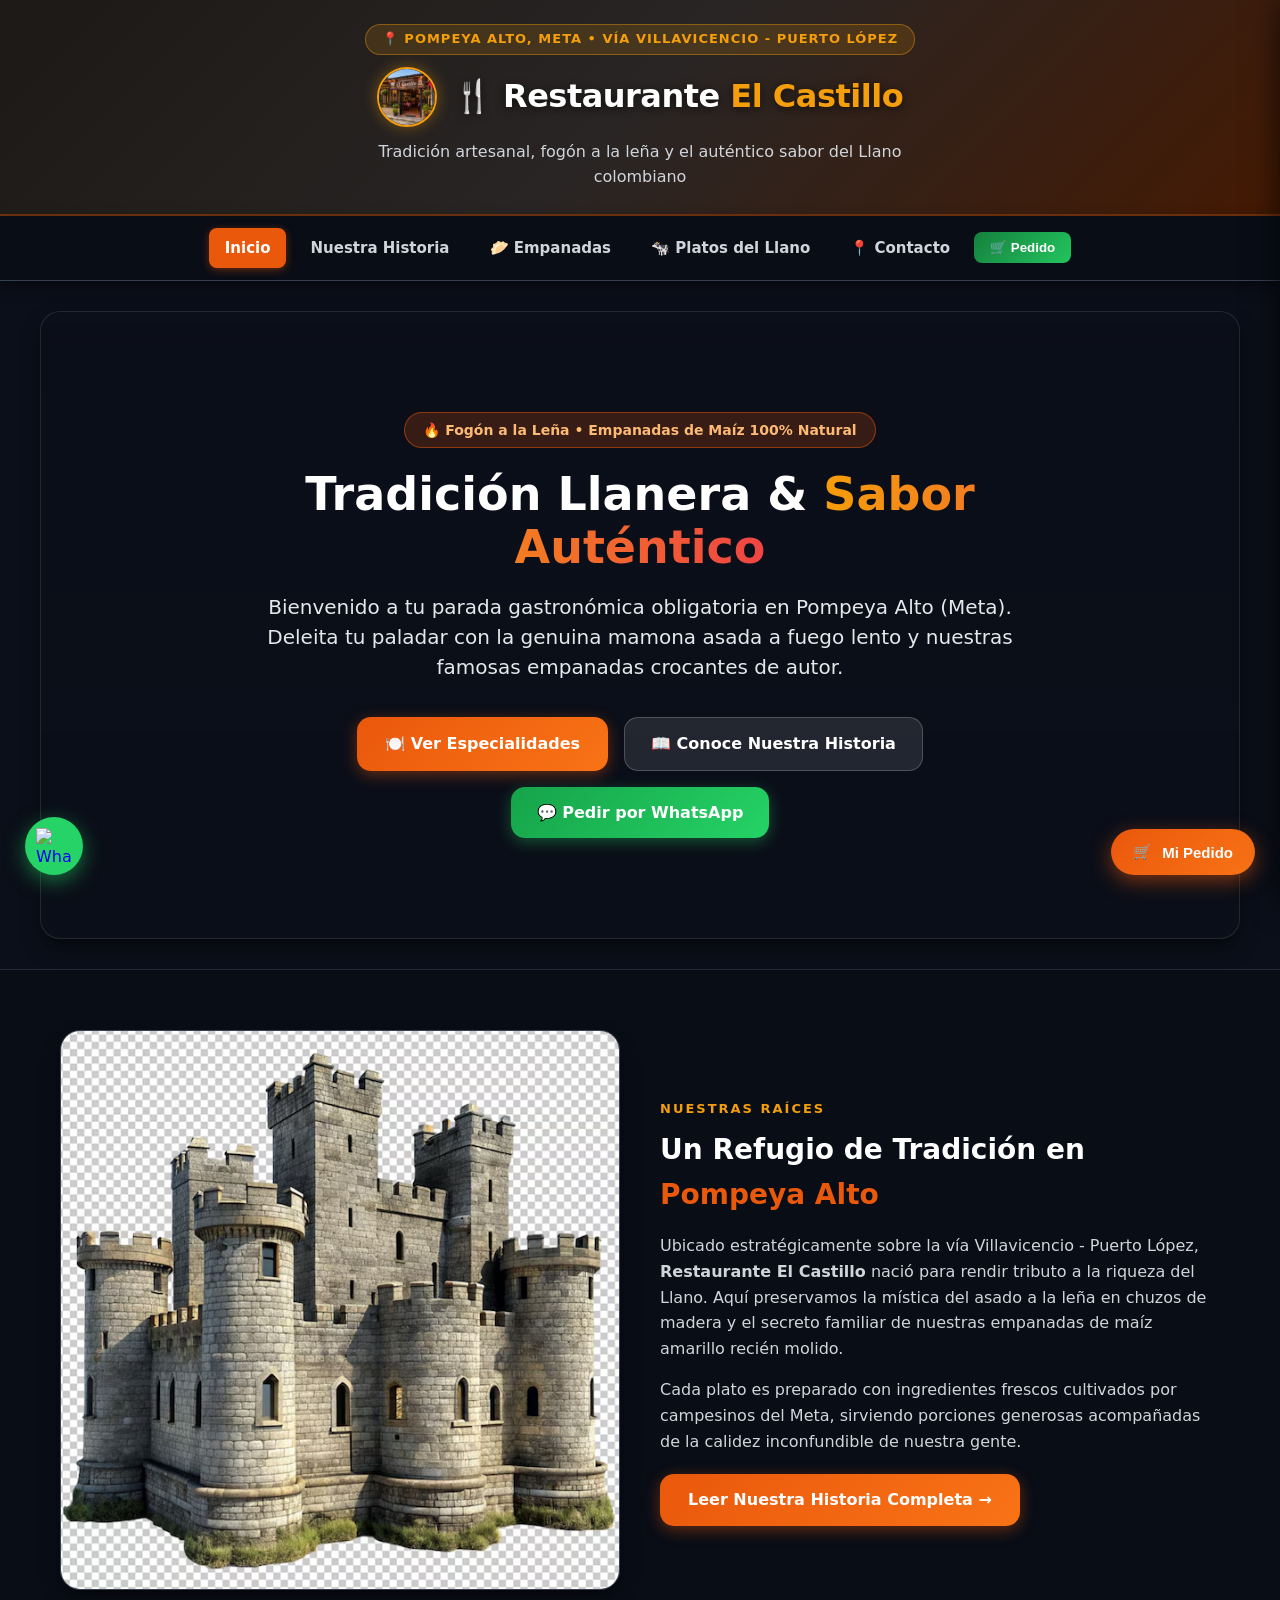
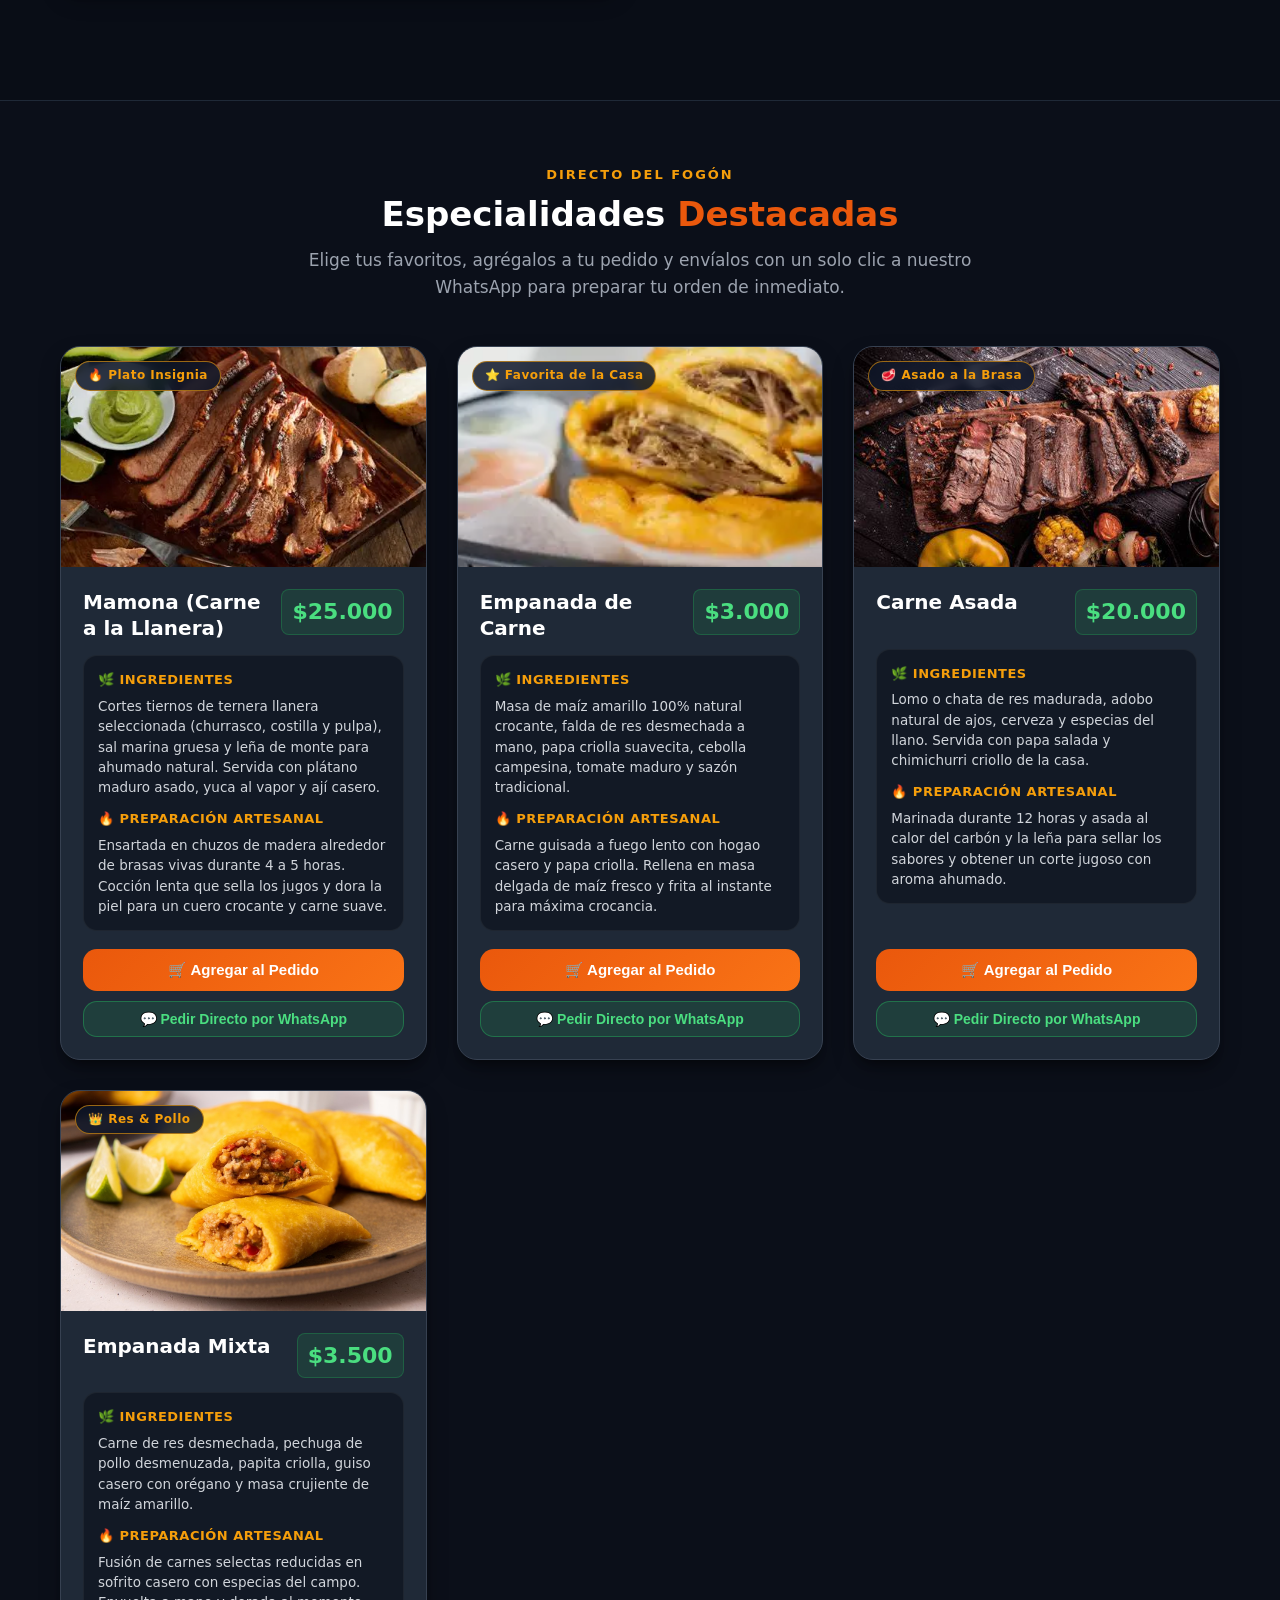
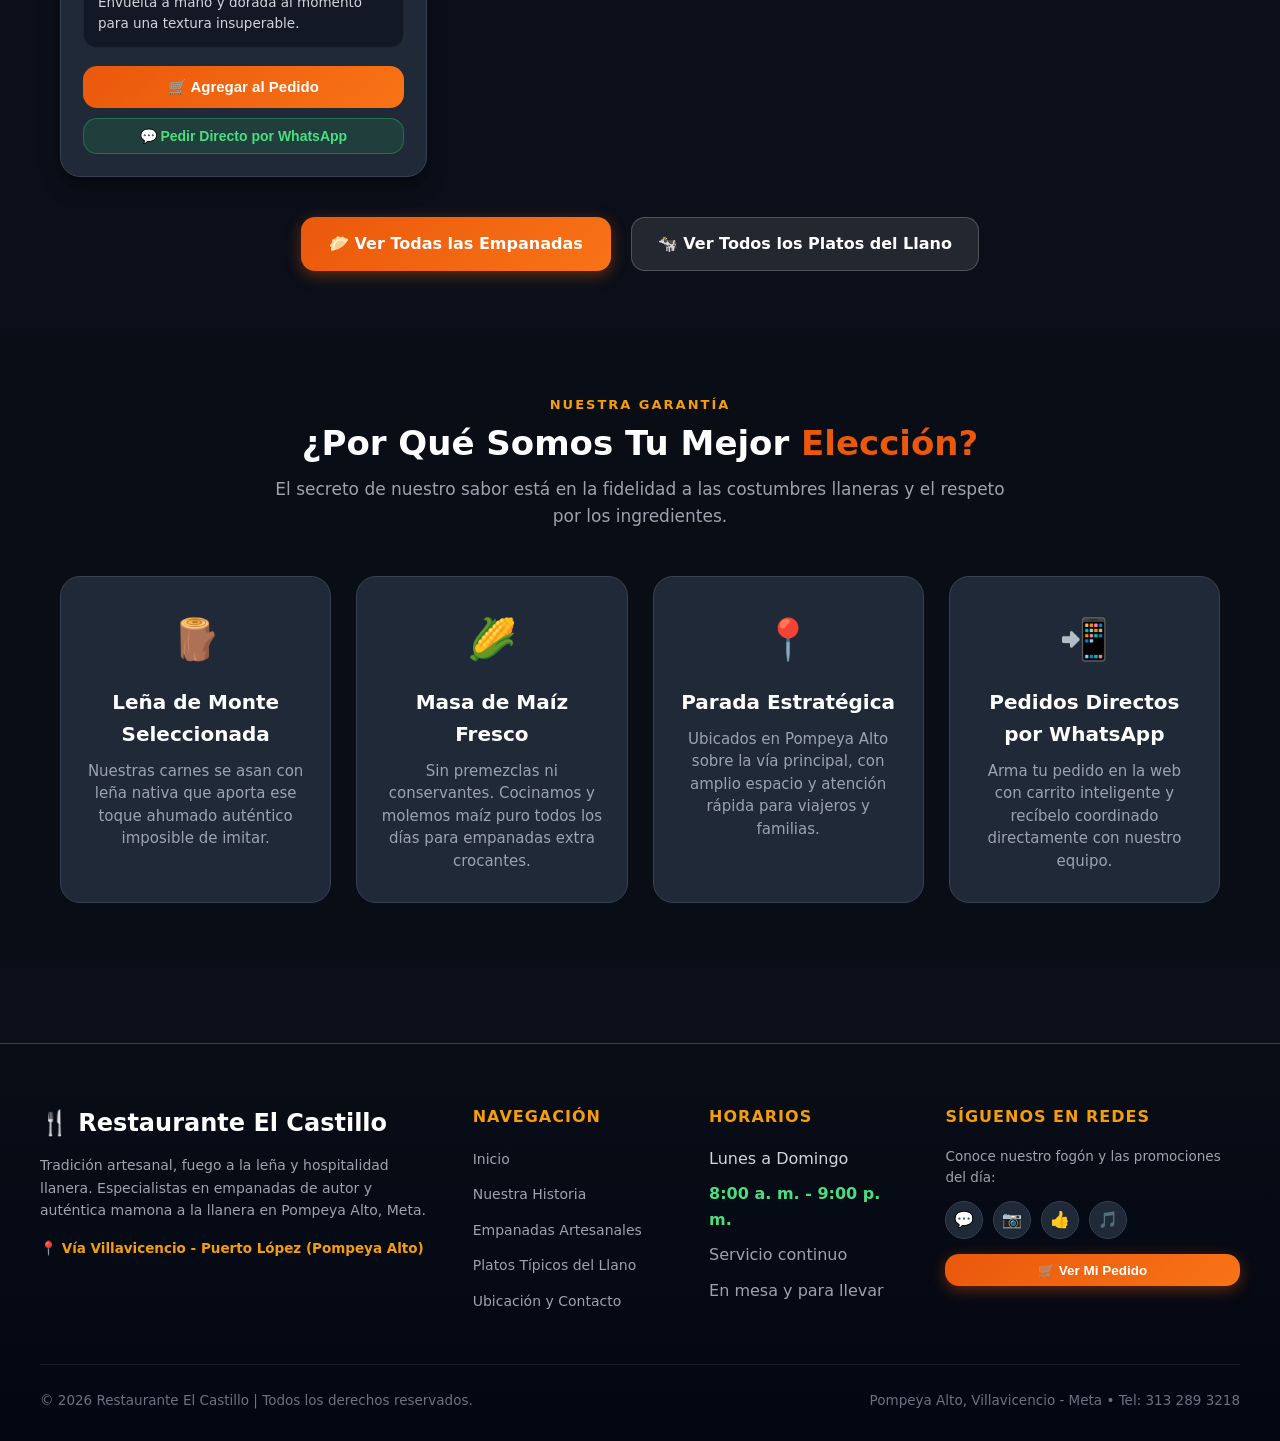
==== commit 03bf9103: "Update index.html" ====
--- a/index.html
+++ b/index.html
@@ -13,7 +13,7 @@
     <div class="header-container">
         <span class="brand-badge">📍 Pompeya Alto, Meta • Vía Villavicencio - Puerto López</span>
         <div class="header-logo-title">
-            <img src="imgs/castillo.avif" alt="Logo Restaurante El Castillo" class="header-logo-img">
+            <img src="imgs/Fachada acogedora de restaurante colombiano.png" alt="Logo Restaurante El Castillo" class="header-logo-img">
             <h1>🍴 Restaurante <span>El Castillo</span></h1>
         </div>
         <p>Tradición artesanal, fogón a la leña y el auténtico sabor del Llano colombiano</p>
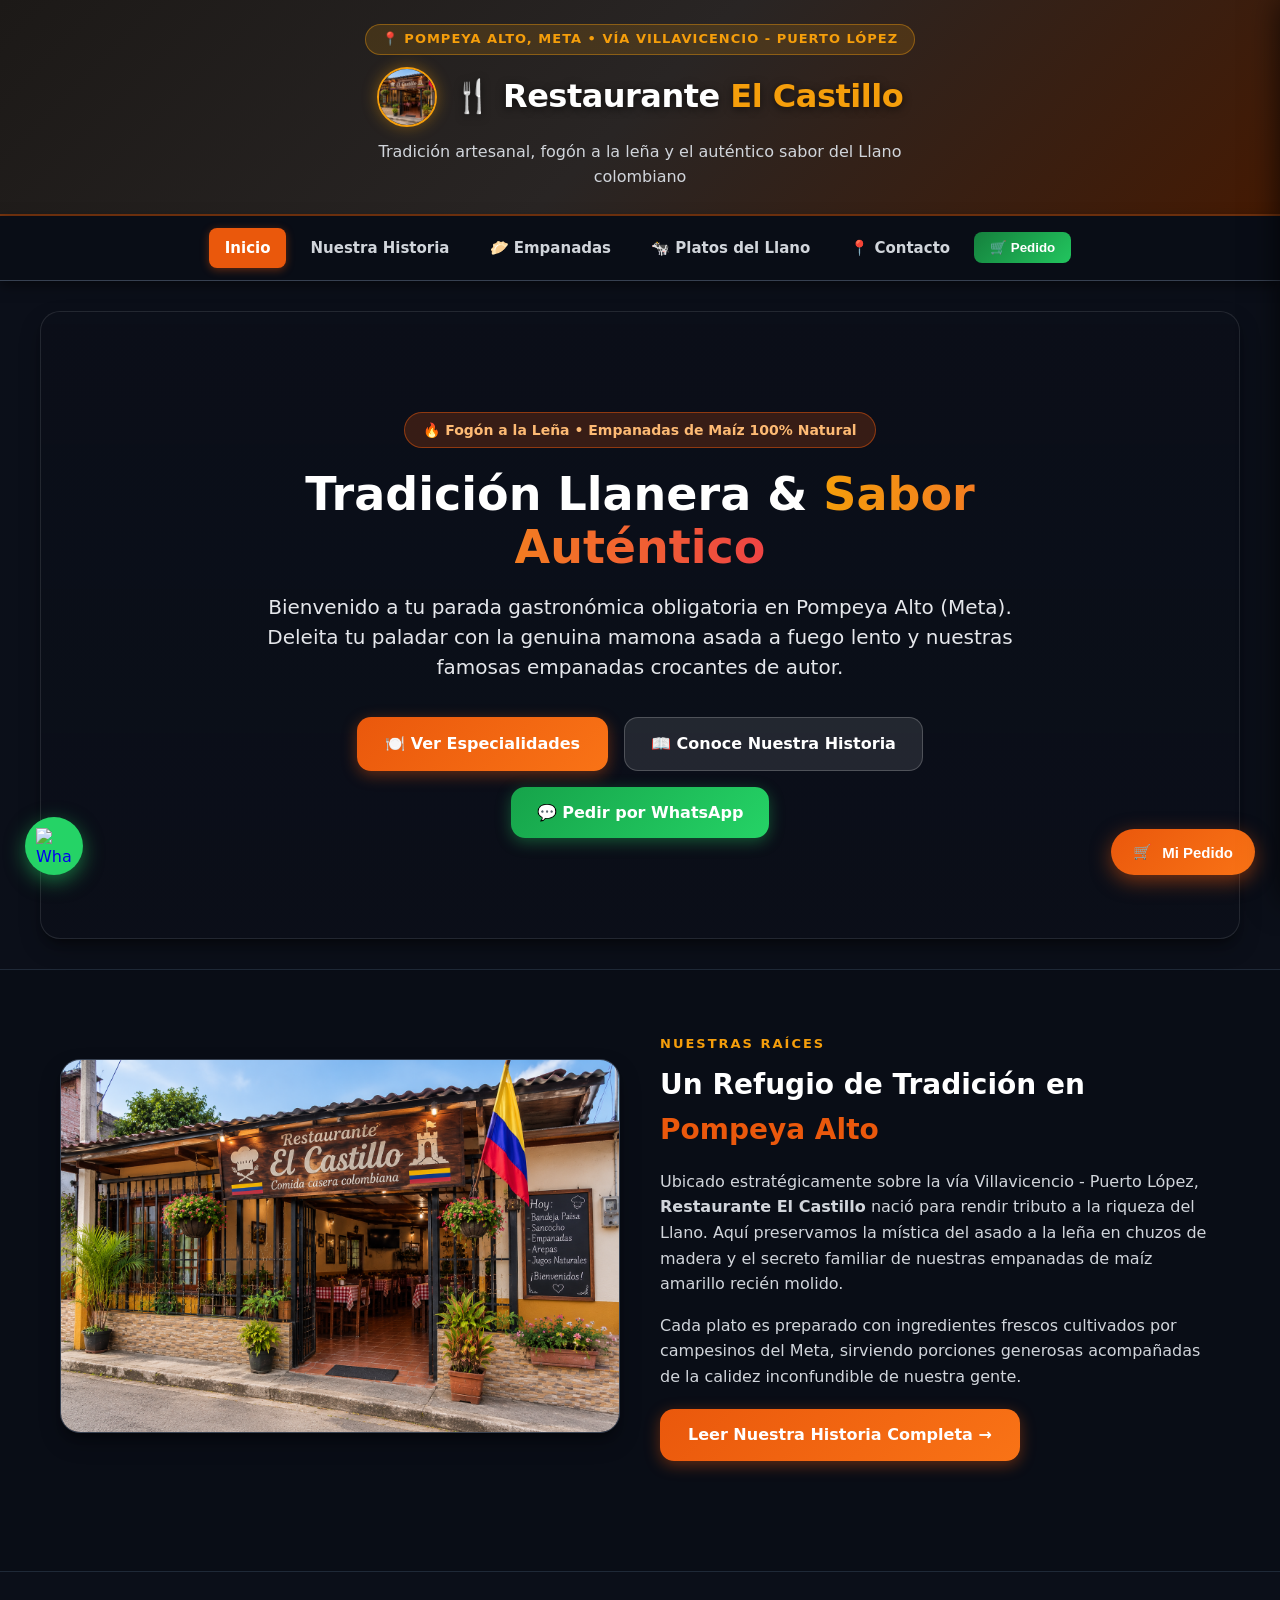
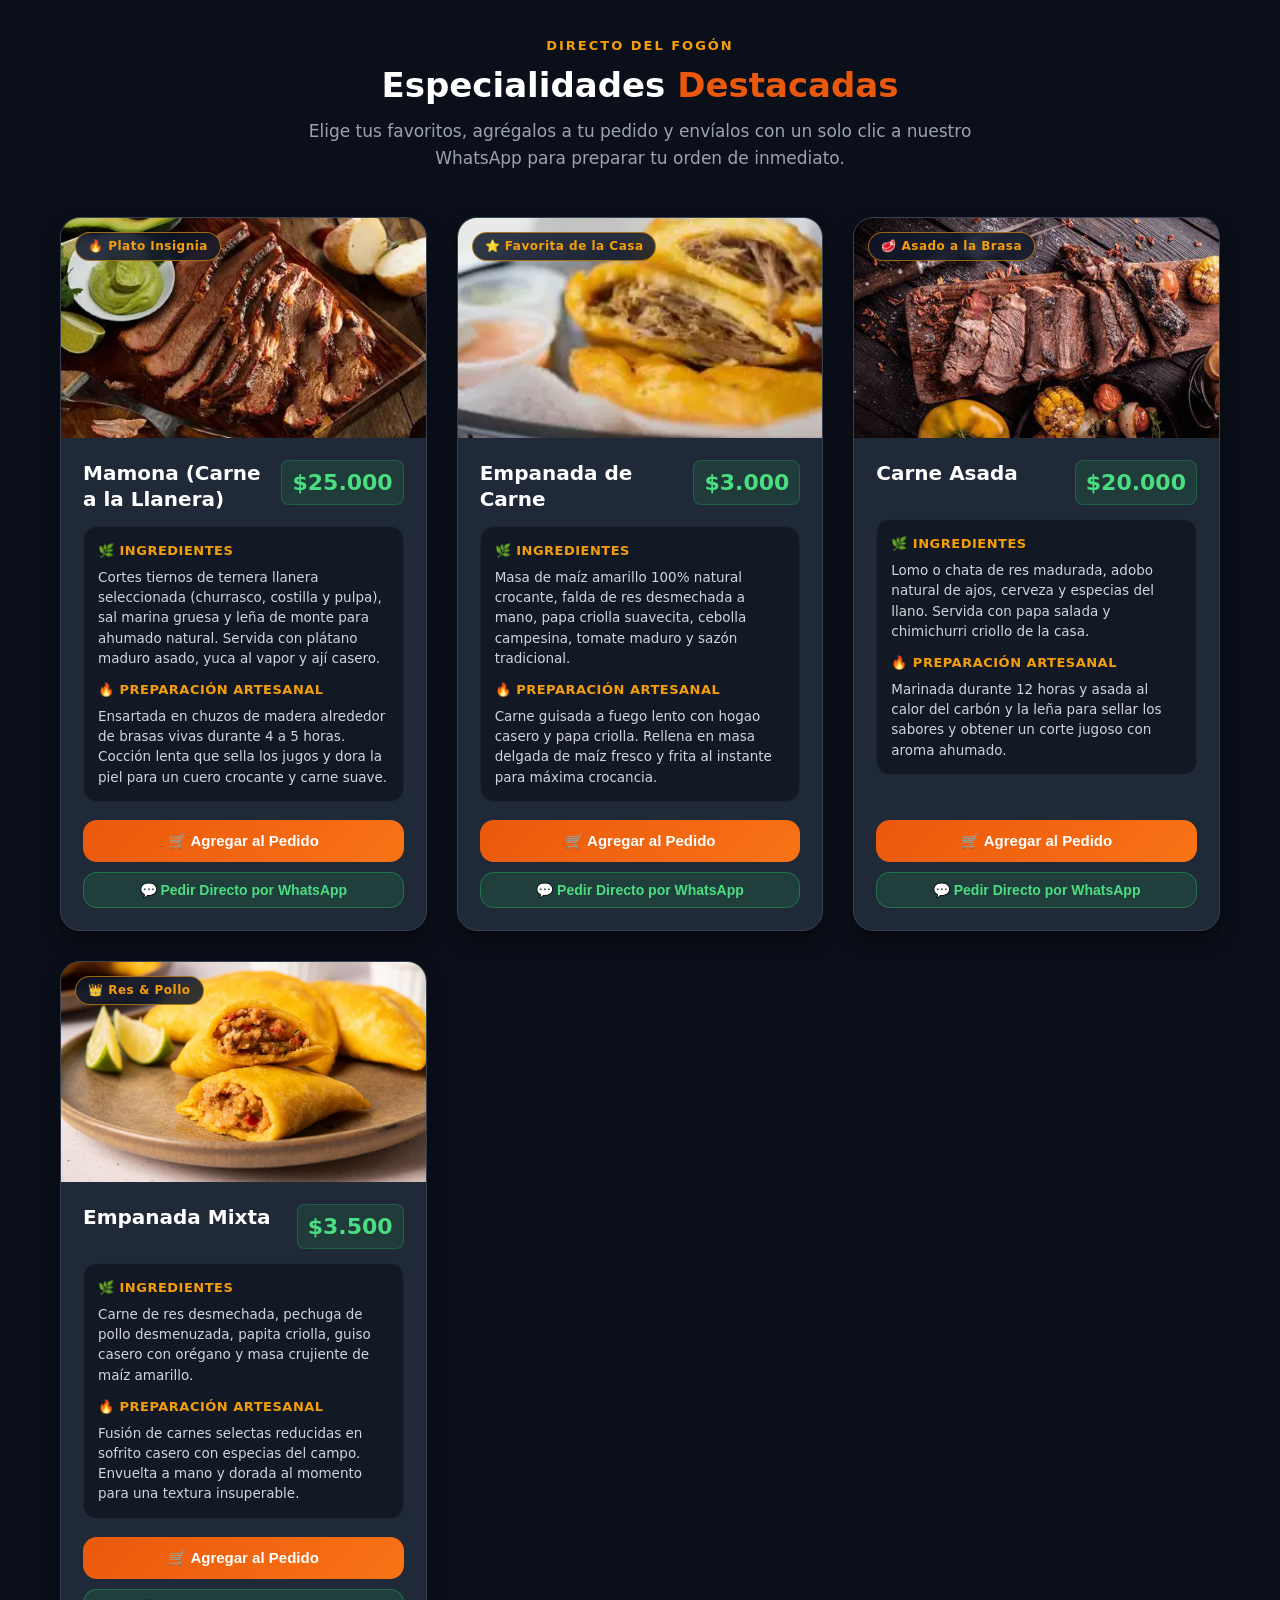
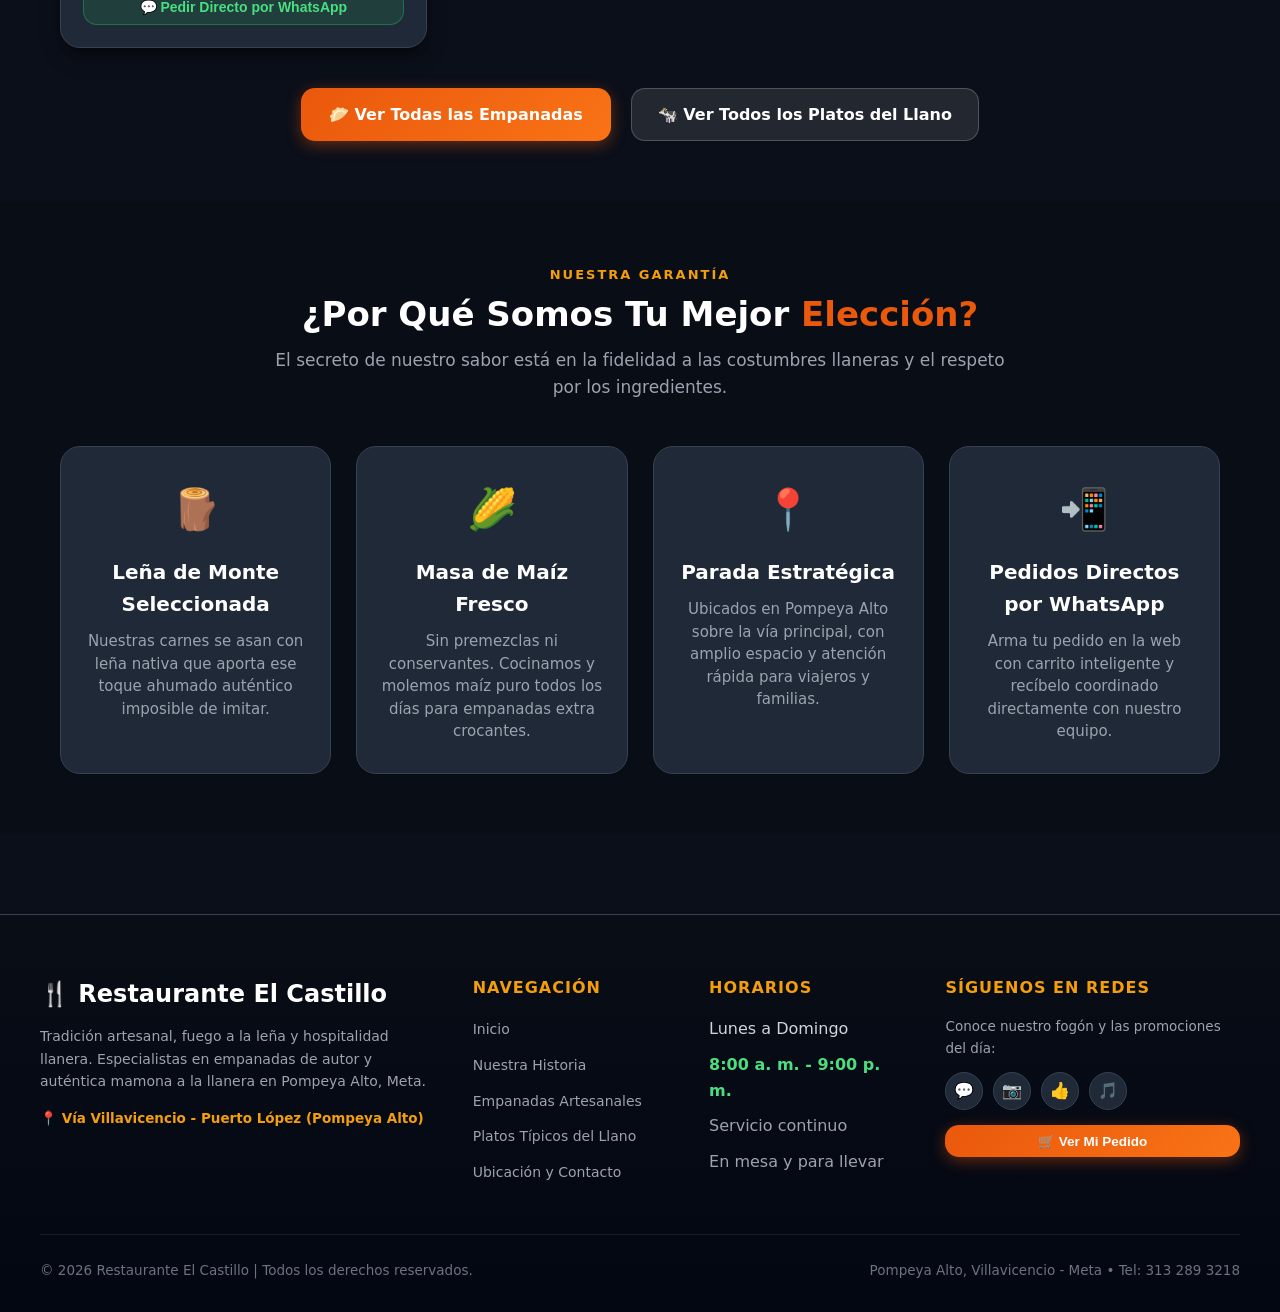
==== commit 07ea0021: "nueva actualizacion" ====
--- a/index.html
+++ b/index.html
@@ -60,7 +60,7 @@
     <div class="container">
         <div class="story-grid">
             <div class="story-image">
-                <img src="imgs/castillo.avif" alt="Restaurante El Castillo en Pompeya Alto">
+                <img src="imgs/Fachada acogedora de restaurante colombiano.png" alt="Restaurante El Castillo en Pompeya Alto">
             </div>
             <div class="story-content">
                 <span class="section-tag">Nuestras Raíces</span>
